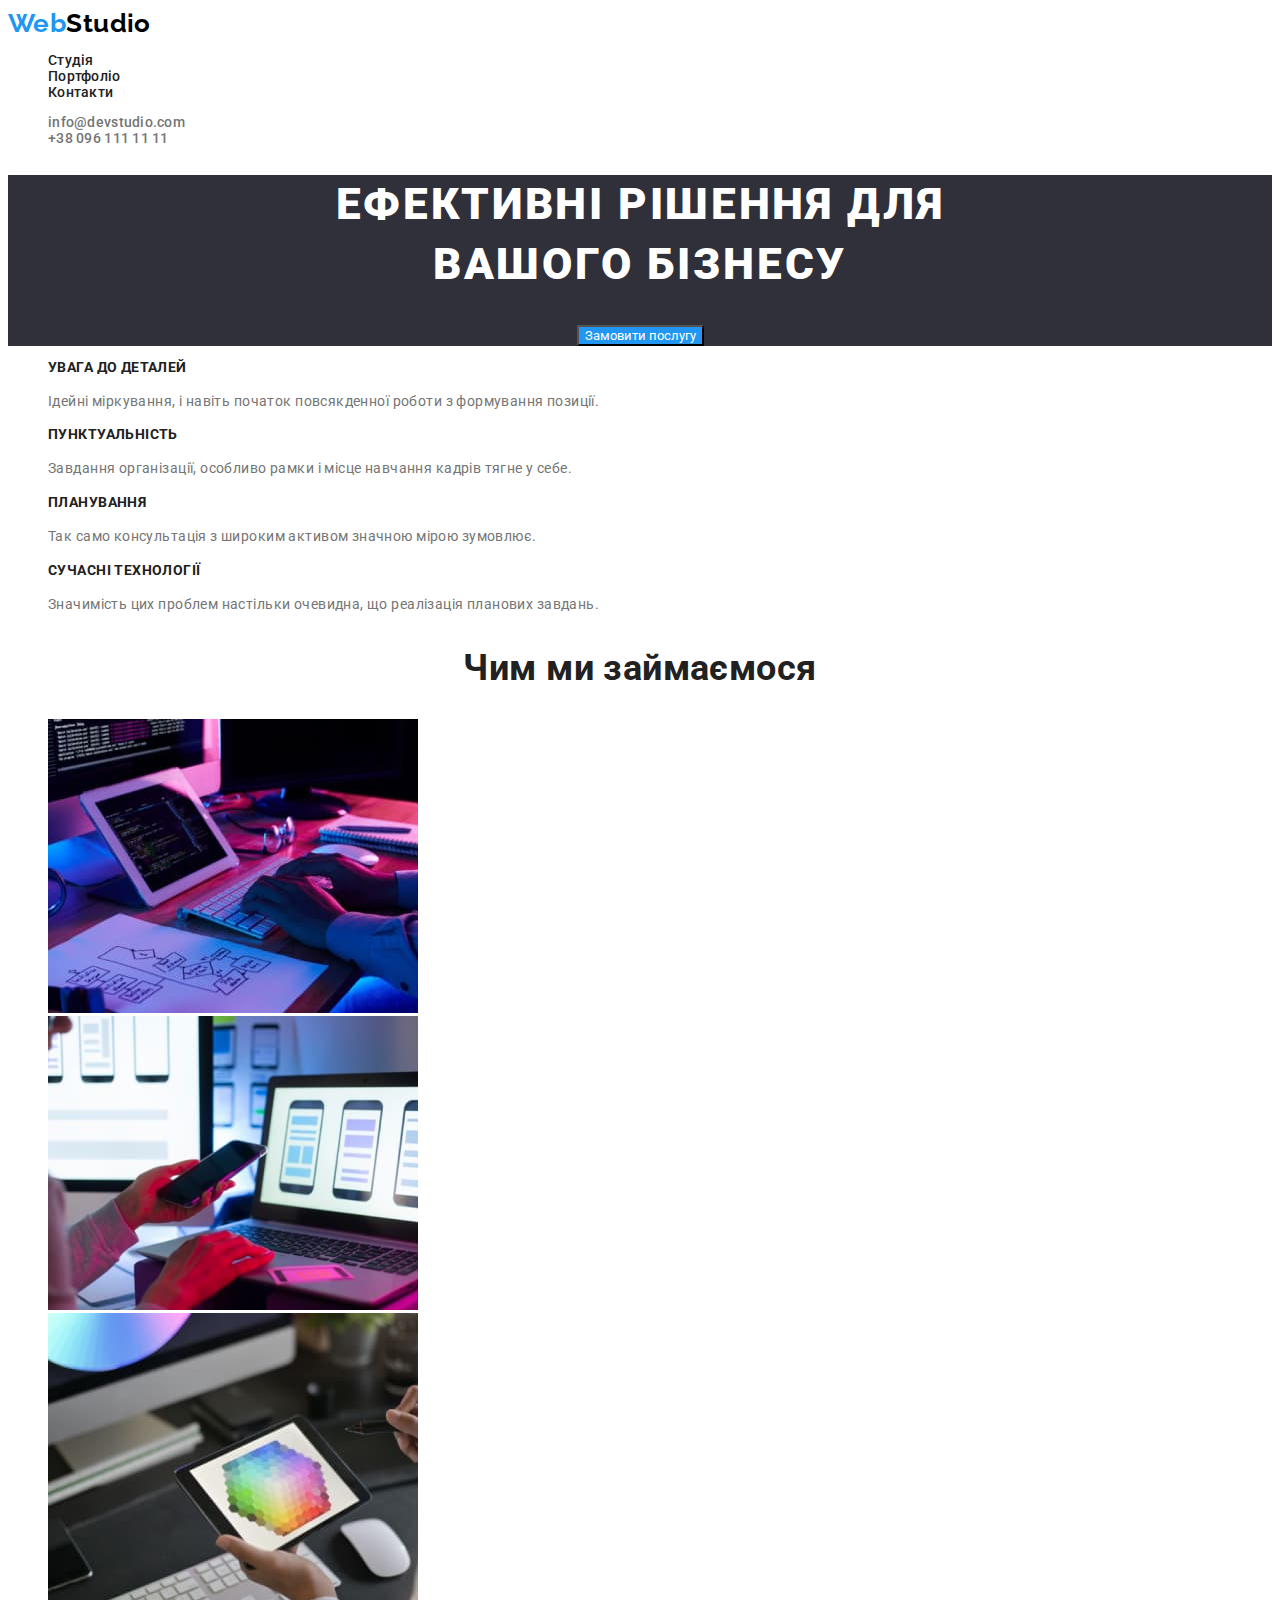
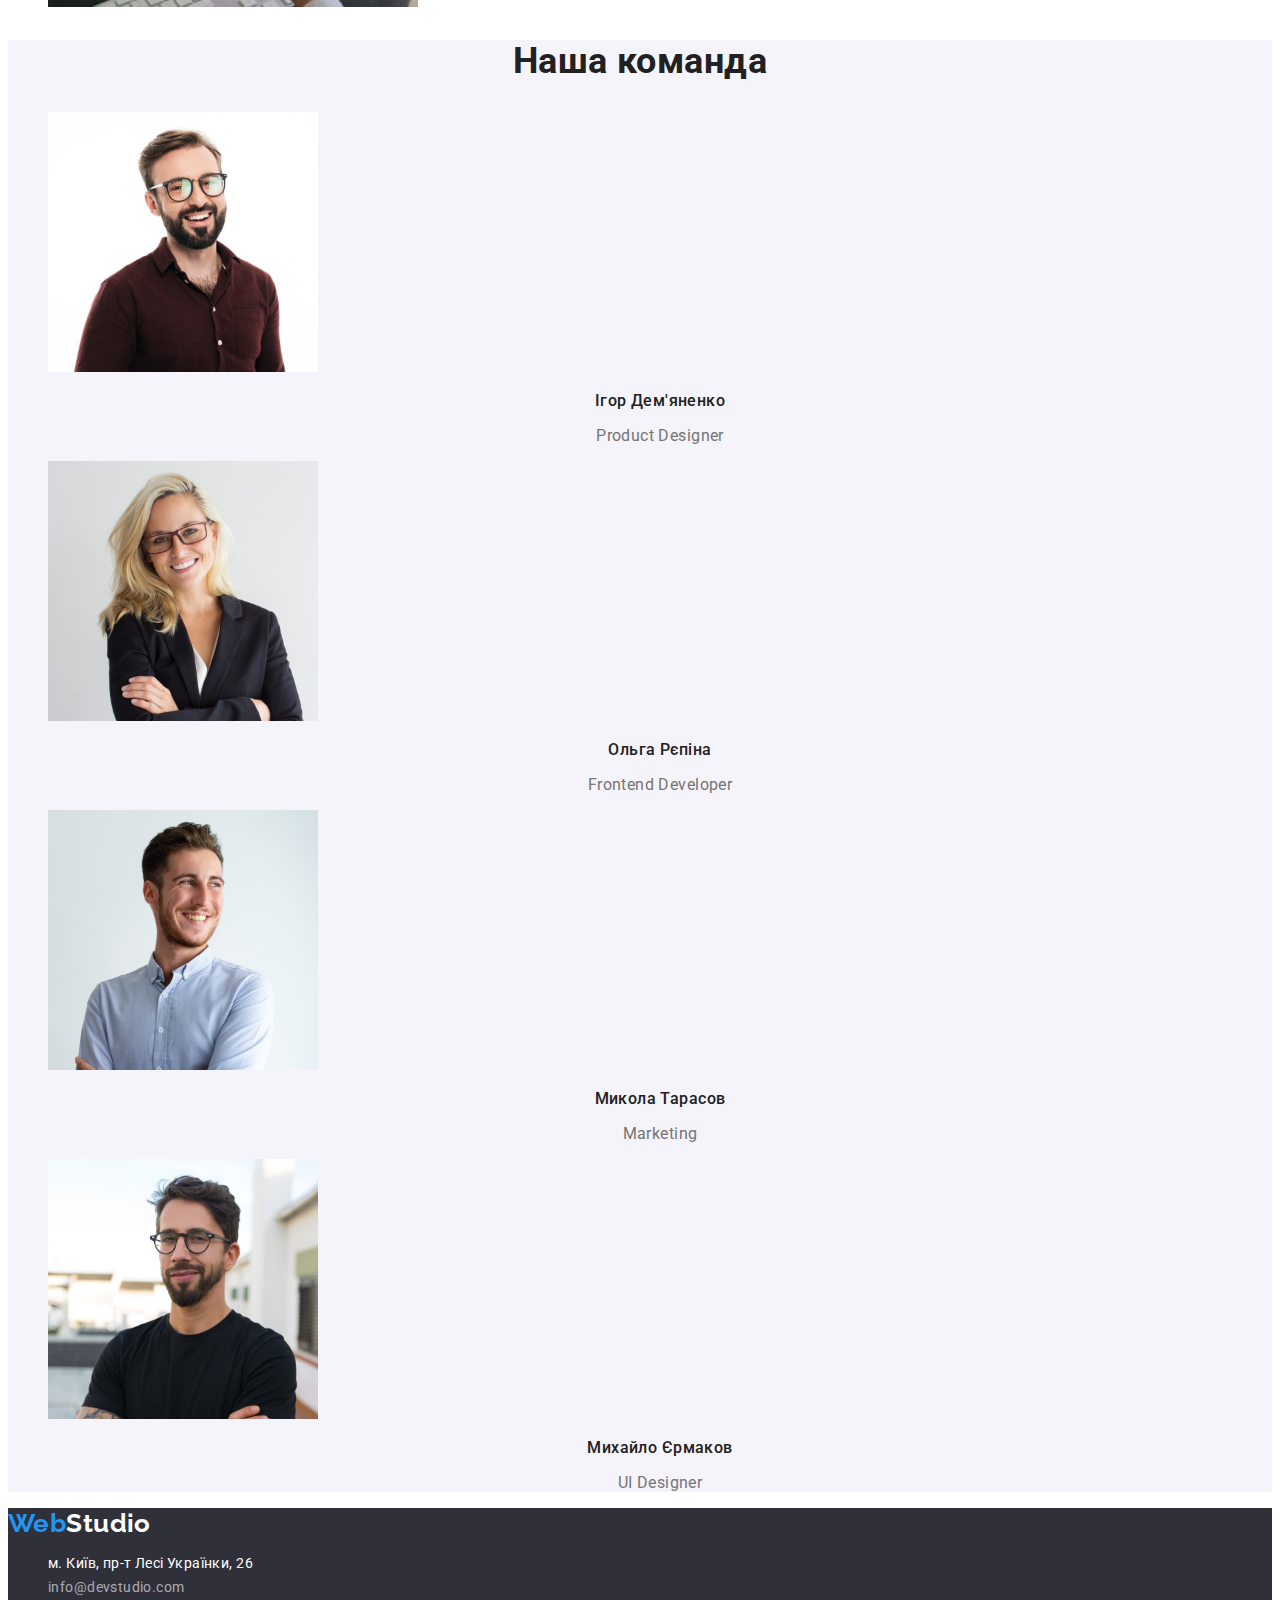
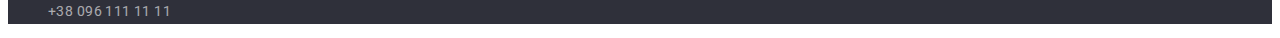
==== index.html @ 0498fea9 "Flexbox" ====
<!DOCTYPE html>
<html lang="uk">

<head>
    <meta charset="UTF-8">
    <meta http-equiv="X-UA-Compatible" content="IE=edge">
    <meta name="viewport" content="width=device-width, initial-scale=1.0">
    <link
        href="https://fonts.googleapis.com/css2?family=Raleway:wght@700&family=Roboto:ital,wght@0,400;0,500;0,700;1,900&display=swap"
        rel="stylesheet">
    <link rel="stylesheet" href="node_modules/modern-normalize/modern-normalize.css">
    <link rel="stylesheet" href="./css/styles.css">
    <title>Студія</title>
</head>

<body>
    <header>
        <nav>
            <a class="logo" href="/">Web<span class="logo-last-part">Studio</span></a>
            <ul class="navigation">
                <li><a href="#">Студія</a></li>
                <li><a href="./portfolio.html">Портфоліо</a></li>
                <li><a href="#contacts">Контакти</a></li>
            </ul>
        </nav>
        <ul class="contacts">
            <li><a href="mailto:info@devstudio.com">info@devstudio.com</a></li>
            <li><a href="tel:+380961111111">+38 096 111 11 11</a></li>
        </ul>
    </header>
    <main>
        <section class="hero">
            <h1 class="hero-title">Ефективні рішення для <br> вашого бізнесу</h1>
            <button class="button" type="button">Замовити послугу</button>
        </section>
        <section class="about">
            <ul class="about-advantages">
                <li>
                    <h3 class="about-title">Увага до деталей</h3>
                    <p class="about-text">Ідейні міркування, і навіть початок повсякденної роботи з формування позиції.
                    </p>
                </li>
                <li>
                    <h3 class="about-title">Пунктуальність</h3>
                    <p class="about-text">Завдання організації, особливо рамки і місце навчання кадрів тягне у себе.</p>
                </li>
                <li>
                    <h3 class="about-title">Планування</h3>
                    <p class="about-text">Так само консультація з широким активом значною мірою зумовлює.</p>
                </li>
                <li>
                    <h3 class="about-title">Сучасні технології</h3>
                    <p class="about-text">Значимість цих проблем настільки очевидна, що реалізація планових завдань.</p>
                </li>
            </ul>
        </section>
        <section class="portfolio">
            <h2 class="portfolio-title" id="portfolio">Чим ми займаємося</h2>
            <ul class="portfolio-examples">
                <li><img src="./images/img1.jpg" width="370" alt="руки на клавіатурі"></li>
                <li><img src="./images/img2.jpg" width="370" alt="в ліва рука тримає телефон права рука на тачпаді">
                </li>
                <li><img src="./images/img3.jpg" width="370" alt="кольорова діаграма на екрані айпада"></li>
            </ul>
        </section>
        <section class="team">
            <h2 class="team-title">Наша команда</h2>
            <ul class="team=cards">
                <li>
                    <img src="./images/igor-demjanenko.jpg" width="270" alt="фото чоловіка">
                    <h3 class="team-cards-title">Ігор Дем'яненко</h3>
                    <p class="team-cards-text">Product Designer</p>
                </li>
                <li>
                    <img src="./images/olga-repina.jpg" width="270" alt="фото чоловіка">
                    <h3 class="team-cards-title">Ольга Рєпіна</h3>
                    <p class="team-cards-text">Frontend Developer</p>
                </li>
                <li>
                    <img src="./images/mykola-tarasov.jpg" width="270" alt="фото жінки">
                    <h3 class="team-cards-title">Микола Тарасов</h3>
                    <p class="team-cards-text">Marketing</p>
                </li>
                <li>
                    <img src="./images/mykhailo-ermakov.jpg" width="270" alt="фото чоловіка">
                    <h3 class="team-cards-title">Михайло Єрмаков</h3>
                    <p class="team-cards-text">UI Designer</p>
                </li>
            </ul>
        </section>
    </main>
    <footer id="contacts">
        <a class="logo" href="/">Web<span class="logo-last-footer-part">Studio</span></a>
        <address>
            <ul class="address">
                <li><a href="https://goo.gl/maps/nH3QtXF4G9M6HkTv7" target="_blank" rel="noopener noreferrer"><span
                            class="address-map">м. Київ,
                            пр-т Лесі Українки, 26</span> </a>
                </li>
                <li><a href="mailto:info@devstudio.com">info@devstudio.com</a></li>
                <li><a href="tel:+380961111111">+38 096 111 11 11</a></li>
            </ul>
        </address>
    </footer>
</body>

</html>
---- css/styles.css ----
:root {
    --logo-first-part: #2196F3;
    --logo-last-part: #000000;
    --logo-last-footer-part: #FFFFFF;
}

body {
    font-family: 'Roboto', sans-serif;
    font-size: 14px;
    color: #757575;
    background: #FFFFFF;
    letter-spacing: 0.03em;

}

ul {
    list-style-type: none;
}

.logo {
    font-family: 'Raleway';
    font-weight: 700;
    font-size: 26px;
    /* letter-spacing: 0.03em; */
    text-decoration: none;
    color: var(--logo-first-part);
}


.logo-last-part {
    color: var(--logo-last-part);
}

.logo-last-footer-part {
    color: var(--logo-last-footer-part);
}

.navigation a {
    font-weight: 500;
    font-size: 14px;
    letter-spacing: 0.02em;
    color: #212121;
    text-decoration: none;
}

.navigation a:hover,
.navigation a:focus {
    color: #2196F3;
}

.contacts a {
    font-weight: 500;
    font-size: 14px;
    letter-spacing: 0.02em;
    color: inherit;
    text-decoration: none;
}

.contacts a:hover,
.contacts a:focus {
    color: #2196F3;

}

.hero {
    text-align: center;
    background: #2F303A;
}

.hero-title {
    font-weight: 900;
    font-size: 44px;
    line-height: 1.36;
    text-align: center;
    letter-spacing: 0.06em;
    text-transform: uppercase;
    color: #FFFFFF;

}

.button {
    font-family: inherit;
    color: #FFFFFF;
    background-color: #2196F3;
}

.button:hover,
.button:focus {
    color: #FFFFFF;
    background-color: #188CE8;
}

.about-title {
    font-weight: 700;
    font-size: 14px;
    line-height: 1.14;
    /* letter-spacing: 0.03em; */
    text-transform: uppercase;
    color: #212121;
}

.about-text {
    font-size: 14px;
    line-height: 1.71;
    /* letter-spacing: 0.03em; */
}

.team {
    background: #F5F4FA;
}

.portfolio-title,
.team-title {
    font-weight: 700;
    font-size: 36px;
    line-height: 1.17;
    text-align: center;
    /* letter-spacing: 0.03em; */
    color: #212121;
}

.team-cards-title {
    font-weight: 500;
    font-size: 16px;
    line-height: 1.19;
    text-align: center;
    /* letter-spacing: 0.03em; */
    color: #212121;
}

.team-cards-text {
    font-size: 16px;
    line-height: 1.19;
    text-align: center;
    /* letter-spacing: 0.03em; */
}

.filters a {
    text-decoration: none;
}

.visually-hidden {
    position: absolute;
    white-space: nowrap;
    width: 1px;
    height: 1px;
    overflow: hidden;
    border: 0;
    padding: 0;
    clip: rect(0 0 0 0);
    clip-path: inset(50%);
    margin: -1px;
}

.filters-types {
    font-family: inherit;
    font-weight: 500;
    font-size: 16px;
    line-height: 1.62;
    text-align: center;
    /* letter-spacing: 0.03em; */
    color: #212121;
    cursor: pointer;
}

.filters-types:hover,
.filters-types:focus {
    color: #FFFFFF;
    background-color: #2196F3;
}

.filters-titles {
    font-weight: 700;
    font-size: 18px;
    line-height: 2;
    letter-spacing: 0.06em;
    color: #212121;
}

.filters-text {
    font-size: 16px;
    line-height: 1.9;
    /* letter-spacing: 0.03em; */
    color: #757575;
}

footer {
    background-color: #2F303A;
}

.address a {
    font-size: 14px;
    font-style: normal;
    line-height: 1.71;
    letter-spacing: 0.03em;
    color: rgba(255, 255, 255, 0.6);
    text-decoration: none;
}

.address a:hover,
.address a:focus {
    color: #2196F3;
}


.address-map {
    color: #FFFFFF;
}

.address-map:hover,
.address-map:focus {
    color: #2196F3;
}
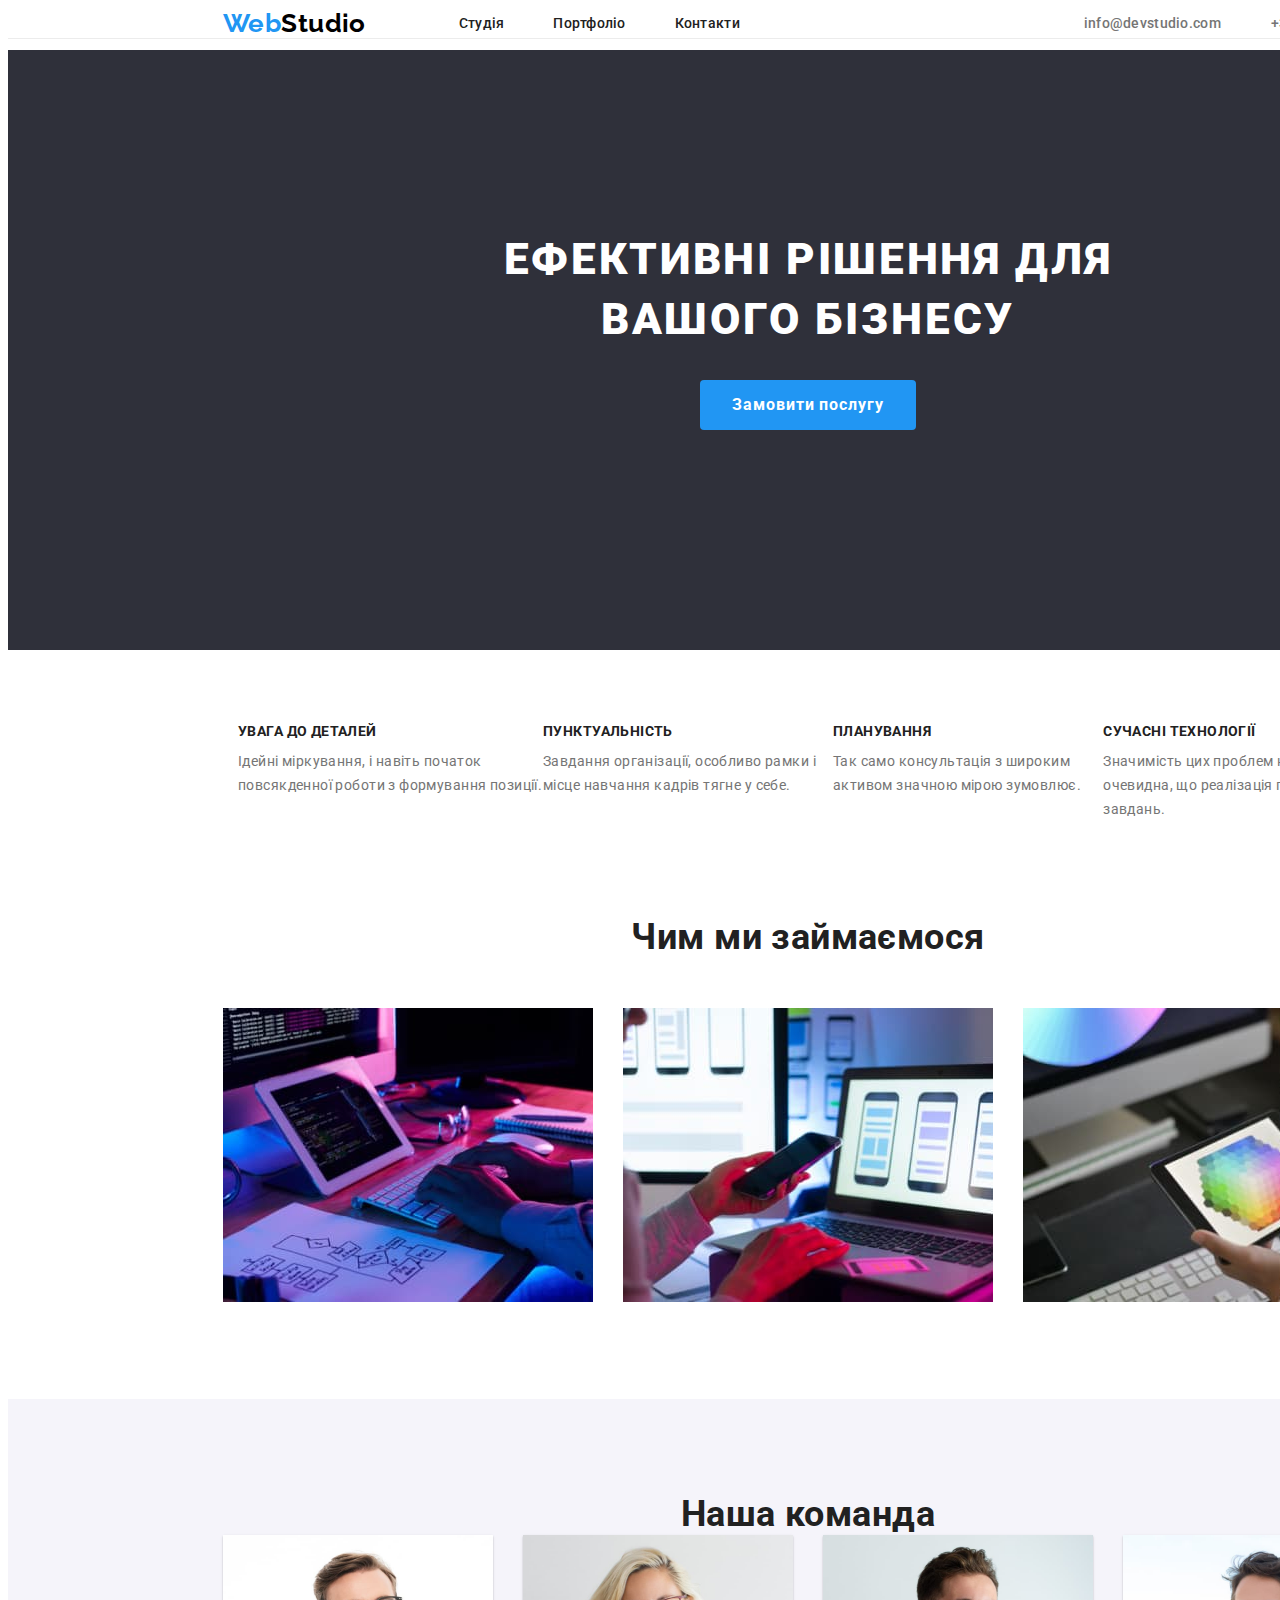
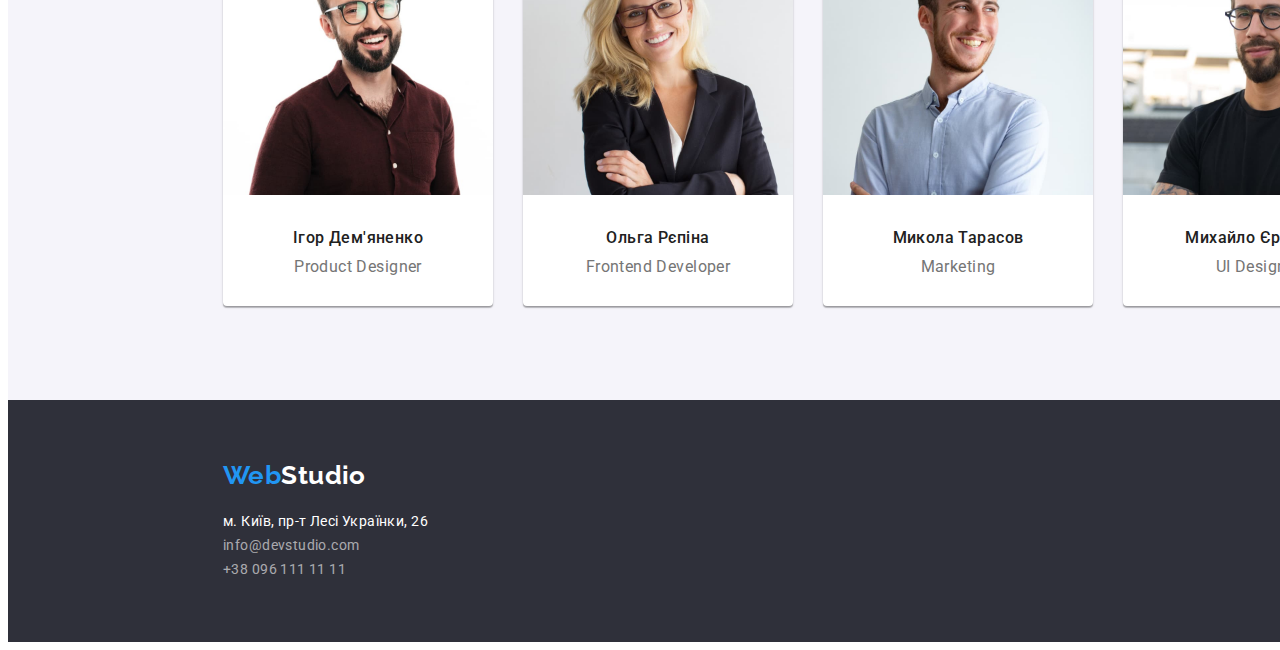
==== commit a3ad53cd: "hw03" ====
--- a/index.html
+++ b/index.html
@@ -15,93 +15,120 @@
 
 <body>
     <header>
-        <nav>
-            <a class="logo" href="/">Web<span class="logo-last-part">Studio</span></a>
-            <ul class="navigation">
-                <li><a href="#">Студія</a></li>
-                <li><a href="./portfolio.html">Портфоліо</a></li>
-                <li><a href="#contacts">Контакти</a></li>
-            </ul>
-        </nav>
-        <ul class="contacts">
-            <li><a href="mailto:info@devstudio.com">info@devstudio.com</a></li>
-            <li><a href="tel:+380961111111">+38 096 111 11 11</a></li>
-        </ul>
+        <div class="container">
+            <div class="header">
+                <nav>
+                    <a class="logo" href="/">Web<span class="logo-last-part">Studio</span></a>
+                    <ul class="navigation">
+                        <li><a href="#">Студія</a></li>
+                        <li><a href="./portfolio.html">Портфоліо</a></li>
+                        <li><a href="#contacts">Контакти</a></li>
+                    </ul>
+                </nav>
+                <ul class="contacts">
+                    <li><a href="mailto:info@devstudio.com">info@devstudio.com</a></li>
+                    <li><a href="tel:+380961111111">+38 096 111 11 11</a></li>
+                </ul>
+            </div>
+        </div>
     </header>
     <main>
         <section class="hero">
-            <h1 class="hero-title">Ефективні рішення для <br> вашого бізнесу</h1>
-            <button class="button" type="button">Замовити послугу</button>
+            <div class="container">
+                <h1 class="hero-title">Ефективні рішення для <br> вашого бізнесу</h1>
+                <button class="button" type="button">Замовити послугу</button>
+            </div>
         </section>
-        <section class="about">
-            <ul class="about-advantages">
-                <li>
-                    <h3 class="about-title">Увага до деталей</h3>
-                    <p class="about-text">Ідейні міркування, і навіть початок повсякденної роботи з формування позиції.
-                    </p>
-                </li>
-                <li>
-                    <h3 class="about-title">Пунктуальність</h3>
-                    <p class="about-text">Завдання організації, особливо рамки і місце навчання кадрів тягне у себе.</p>
-                </li>
-                <li>
-                    <h3 class="about-title">Планування</h3>
-                    <p class="about-text">Так само консультація з широким активом значною мірою зумовлює.</p>
-                </li>
-                <li>
-                    <h3 class="about-title">Сучасні технології</h3>
-                    <p class="about-text">Значимість цих проблем настільки очевидна, що реалізація планових завдань.</p>
-                </li>
-            </ul>
+        </div>
+        <div class="container">
+            <section class="about">
+                <div class="container">
+                    <ul class="about-advantages">
+                        <li>
+                            <h3 class="about-title">Увага до деталей</h3>
+                            <p class="about-text">Ідейні міркування, і навіть початок повсякденної роботи з формування
+                                позиції.
+                            </p>
+                        </li>
+                        <li>
+                            <h3 class="about-title">Пунктуальність</h3>
+                            <p class="about-text">Завдання організації, особливо рамки і місце навчання кадрів тягне у
+                                себе.
+                            </p>
+                        </li>
+                        <li>
+                            <h3 class="about-title">Планування</h3>
+                            <p class="about-text">Так само консультація з широким активом значною мірою зумовлює.</p>
+                        </li>
+                        <li>
+                            <h3 class="about-title">Сучасні технології</h3>
+                            <p class="about-text">Значимість цих проблем настільки очевидна, що реалізація планових
+                                завдань.
+                            </p>
+                        </li>
+                    </ul>
+                </div>
+            </section>
+        </div>
+        <div class="container">
+            <section class="portfolio">
+                <h2 class="portfolio-title" id="portfolio">Чим ми займаємося</h2>
+                <ul class="portfolio-examples">
+                    <li class="portfolio-examples-items"><img class="portfolio-examples-image" src="./images/img1.jpg"
+                            width="370" alt="руки на клавіатурі"></li>
+                    <li class="portfolio-examples-items"><img class="portfolio-examples-image" src="./images/img2.jpg"
+                            width="370" alt="в ліва рука тримає телефон права рука на тачпаді">
+                    </li>
+                    <li class="portfolio-examples-items"><img class="portfolio-examples-image" src="./images/img3.jpg"
+                            width="370" alt="кольорова діаграма на екрані айпада"></li>
+                </ul>
+            </section>
+        </div>
+        <section class="team">
+            <div class="container">
+                <h2 class="team-title">Наша команда</h2>
+                <ul class="team-cards">
+                    <li class="team-cards-items">
+                        <img class="team-cards-img" src="./images/igor-demjanenko.jpg" width="270" alt="фото чоловіка">
+                        <h3 class="team-cards-title">Ігор Дем'яненко</h3>
+                        <p class="team-cards-text">Product Designer</p>
+                    </li>
+                    <li class="team-cards-items">
+                        <img class="team-cards-img" src="./images/olga-repina.jpg" width="270" alt="фото чоловіка">
+                        <h3 class="team-cards-title">Ольга Рєпіна</h3>
+                        <p class="team-cards-text">Frontend Developer</p>
+                    </li>
+                    <li class="team-cards-items">
+                        <img class="team-cards-img" src="./images/mykola-tarasov.jpg" width="270" alt="фото жінки">
+                        <h3 class="team-cards-title">Микола Тарасов</h3>
+                        <p class="team-cards-text">Marketing</p>
+                    </li>
+                    <li class="team-cards-items">
+                        <img class="team-cards-img" src="./images/mykhailo-ermakov.jpg" width="270" alt="фото чоловіка">
+                        <h3 class="team-cards-title">Михайло Єрмаков</h3>
+                        <p class="team-cards-text">UI Designer</p>
+                    </li>
+                </ul>
+            </div>
         </section>
-        <section class="portfolio">
-            <h2 class="portfolio-title" id="portfolio">Чим ми займаємося</h2>
-            <ul class="portfolio-examples">
-                <li><img src="./images/img1.jpg" width="370" alt="руки на клавіатурі"></li>
-                <li><img src="./images/img2.jpg" width="370" alt="в ліва рука тримає телефон права рука на тачпаді">
-                </li>
-                <li><img src="./images/img3.jpg" width="370" alt="кольорова діаграма на екрані айпада"></li>
-            </ul>
-        </section>
-        <section class="team">
-            <h2 class="team-title">Наша команда</h2>
-            <ul class="team=cards">
-                <li>
-                    <img src="./images/igor-demjanenko.jpg" width="270" alt="фото чоловіка">
-                    <h3 class="team-cards-title">Ігор Дем'яненко</h3>
-                    <p class="team-cards-text">Product Designer</p>
-                </li>
-                <li>
-                    <img src="./images/olga-repina.jpg" width="270" alt="фото чоловіка">
-                    <h3 class="team-cards-title">Ольга Рєпіна</h3>
-                    <p class="team-cards-text">Frontend Developer</p>
-                </li>
-                <li>
-                    <img src="./images/mykola-tarasov.jpg" width="270" alt="фото жінки">
-                    <h3 class="team-cards-title">Микола Тарасов</h3>
-                    <p class="team-cards-text">Marketing</p>
-                </li>
-                <li>
-                    <img src="./images/mykhailo-ermakov.jpg" width="270" alt="фото чоловіка">
-                    <h3 class="team-cards-title">Михайло Єрмаков</h3>
-                    <p class="team-cards-text">UI Designer</p>
-                </li>
-            </ul>
-        </section>
+        </div>
     </main>
-    <footer id="contacts">
-        <a class="logo" href="/">Web<span class="logo-last-footer-part">Studio</span></a>
-        <address>
-            <ul class="address">
-                <li><a href="https://goo.gl/maps/nH3QtXF4G9M6HkTv7" target="_blank" rel="noopener noreferrer"><span
-                            class="address-map">м. Київ,
-                            пр-т Лесі Українки, 26</span> </a>
-                </li>
-                <li><a href="mailto:info@devstudio.com">info@devstudio.com</a></li>
-                <li><a href="tel:+380961111111">+38 096 111 11 11</a></li>
-            </ul>
-        </address>
+    <footer class="footer" id="contacts">
+        <div class="container">
+            <a class="logo" href="/">Web<span class="logo-last-footer-part">Studio</span></a>
+            <address>
+                <ul class="address">
+                    <li><a href="https://goo.gl/maps/nH3QtXF4G9M6HkTv7" target="_blank" rel="noopener noreferrer"><span
+                                class="address-map">м. Київ,
+                                пр-т Лесі Українки, 26</span> </a>
+                    </li>
+                    <li><a href="mailto:info@devstudio.com">info@devstudio.com</a></li>
+                    <li><a href="tel:+380961111111">+38 096 111 11 11</a></li>
+                </ul>
+            </address>
+        </div>
     </footer>
+    </div>
 </body>
 
 </html>--- a/css/styles.css
+++ b/css/styles.css
@@ -10,11 +10,60 @@
     color: #757575;
     background: #FFFFFF;
     letter-spacing: 0.03em;
-
+    width: 1600px;
+
+}
+
+
+
+ul,
+h1,
+h2,
+h3,
+p {
+    padding: 0;
+    margin: 0;
+}
+
+.container {
+    width: 1200px;
+    padding: 0 15px;
+    margin: 0 auto;
+    box-sizing: border-box;
 }
 
 ul {
     list-style-type: none;
+}
+
+/* <-- header  --> */
+header {
+    /* outline: 1px solid black; */
+    border-bottom: 1px solid #ECECEC;
+}
+
+nav {
+    display: flex;
+    gap: 93px;
+}
+
+.navigation {
+    display: flex;
+    align-items: center;
+    min-width: 281px;
+    justify-content: space-between;
+}
+
+.contacts {
+    display: flex;
+    gap: 50px;
+
+}
+
+.header {
+    display: flex;
+    align-items: center;
+    gap: 344px;
 }
 
 .logo {
@@ -64,7 +113,10 @@
 
 .hero {
     text-align: center;
-    background: #2F303A;
+    background-color: #2F303A;
+    padding: 180px 0px 220px 0px;
+    margin-top: 11px;
+    margin-bottom: 74px;
 }
 
 .hero-title {
@@ -75,13 +127,22 @@
     letter-spacing: 0.06em;
     text-transform: uppercase;
     color: #FFFFFF;
+    margin-bottom: 30px;
 
 }
 
 .button {
     font-family: inherit;
+    font-weight: 700;
+    font-size: 16px;
+    line-height: 1.9;
+    letter-spacing: 0.06em;
     color: #FFFFFF;
     background-color: #2196F3;
+    padding: 10px 32px;
+    border-radius: 4px;
+    border-style: none;
+
 }
 
 .button:hover,
@@ -90,13 +151,22 @@
     background-color: #188CE8;
 }
 
+.about {
+    margin-bottom: 94px;
+}
+
+.about-advantages {
+    display: flex;
+    justify-content: space-between;
+}
+
 .about-title {
     font-weight: 700;
     font-size: 14px;
     line-height: 1.14;
-    /* letter-spacing: 0.03em; */
     text-transform: uppercase;
     color: #212121;
+    margin-bottom: 10px;
 }
 
 .about-text {
@@ -105,18 +175,53 @@
     /* letter-spacing: 0.03em; */
 }
 
+
+.portfolio-title,
+.team-title {
+    font-weight: 700;
+    font-size: 36px;
+    line-height: 1.17;
+    text-align: center;
+    color: #212121;
+}
+
+.portfolio {
+    margin-bottom: 94px;
+}
+
+.portfolio-title {
+    margin-bottom: 50px;
+}
+
+.portfolio-examples {
+    display: flex;
+    justify-content: space-between;
+}
+
 .team {
     background: #F5F4FA;
-}
-
-.portfolio-title,
-.team-title {
-    font-weight: 700;
-    font-size: 36px;
-    line-height: 1.17;
-    text-align: center;
-    /* letter-spacing: 0.03em; */
-    color: #212121;
+    padding: 94px 0;
+}
+
+.team-cards {
+    display: flex;
+    justify-content: space-between;
+    text-align: center;
+    list-style: none;
+}
+
+.team-cards-items {
+    background: #FFFFFF;
+    box-shadow: 0px 1px 3px rgba(0, 0, 0, 0.12), 0px 1px 1px rgba(0, 0, 0, 0.14), 0px 2px 1px rgba(0, 0, 0, 0.2);
+    border-radius: 0px 0px 4px 4px;
+}
+
+.team-cards>.team-cards-items:not(:last-child) {
+    margin-right: 30px;
+}
+
+.team-cards-img {
+    margin-bottom: 30px;
 }
 
 .team-cards-title {
@@ -124,19 +229,56 @@
     font-size: 16px;
     line-height: 1.19;
     text-align: center;
-    /* letter-spacing: 0.03em; */
-    color: #212121;
+    color: #212121;
+    margin-bottom: 10px;
 }
 
 .team-cards-text {
     font-size: 16px;
     line-height: 1.19;
     text-align: center;
-    /* letter-spacing: 0.03em; */
+    margin-bottom: 30px;
+}
+
+.filters {
+    margin-top: 94px;
+
+}
+
+.filters-list {
+    display: flex;
+    justify-content: center;
+    gap: 8px;
+
+    margin-bottom: 50px;
+
+}
+
+.filters-types {
+    list-style: none;
+    padding: 6px 25px;
+    border: none;
+
+}
+
+.projects {
+    display: flex;
+    flex-wrap: wrap;
+    gap: 26px;
+    margin-bottom: 90px;
+}
+
+.projects-items {
+    flex-basis: calc((100% - 60px) / 3);
+    flex-shrink: 1;
+    background: #FFFFFF;
+    border: 1px solid #EEEEEE;
+    text-align: left;
 }
 
 .filters a {
     text-decoration: none;
+
 }
 
 .visually-hidden {
@@ -161,6 +303,8 @@
     /* letter-spacing: 0.03em; */
     color: #212121;
     cursor: pointer;
+    background: #F5F4FA;
+    border-radius: 4px;
 }
 
 .filters-types:hover,
@@ -175,6 +319,7 @@
     line-height: 2;
     letter-spacing: 0.06em;
     color: #212121;
+    margin: 0px 24px 4px 24px;
 }
 
 .filters-text {
@@ -182,10 +327,20 @@
     line-height: 1.9;
     /* letter-spacing: 0.03em; */
     color: #757575;
-}
+    margin: 0px 24px 20px 24px;
+}
+
+
+
+
 
 footer {
     background-color: #2F303A;
+    padding: 60px 0;
+}
+
+.address {
+    margin-top: 20px;
 }
 
 .address a {
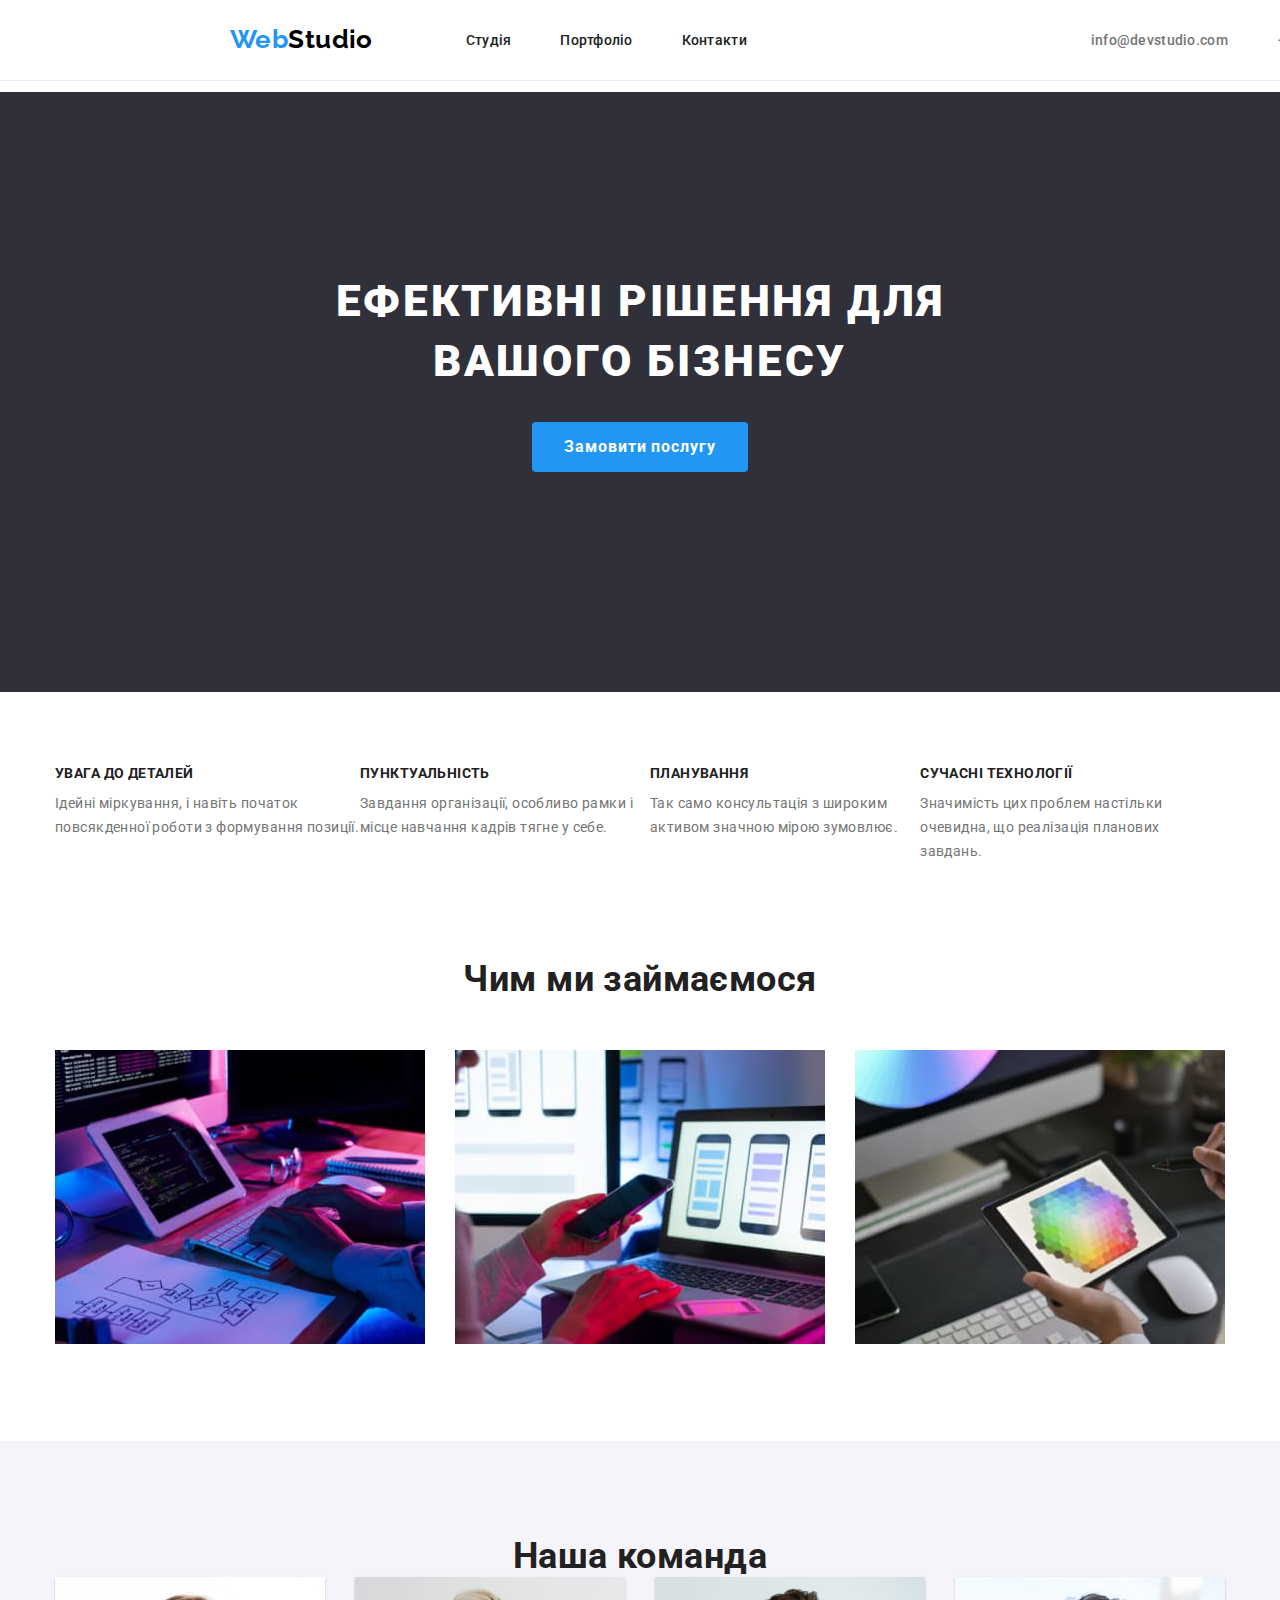
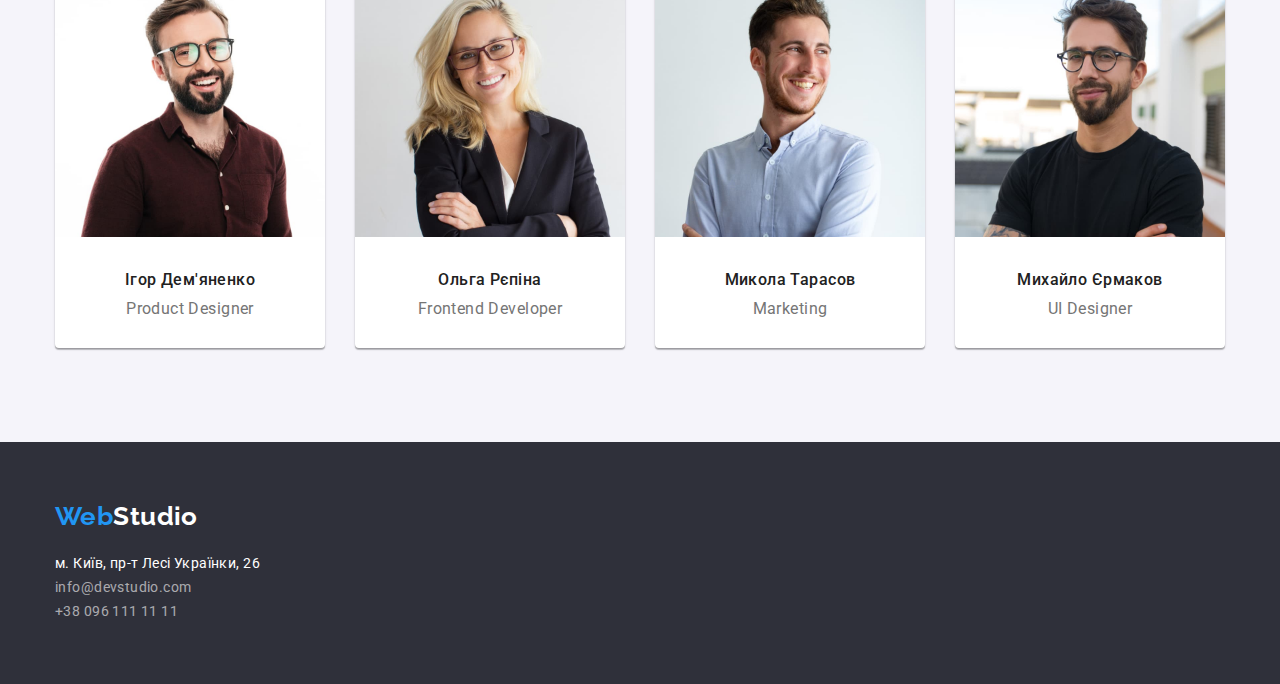
==== commit d303aa09: "доопрацювання" ====
--- a/index.html
+++ b/index.html
@@ -8,7 +8,7 @@
     <link
         href="https://fonts.googleapis.com/css2?family=Raleway:wght@700&family=Roboto:ital,wght@0,400;0,500;0,700;1,900&display=swap"
         rel="stylesheet">
-    <link rel="stylesheet" href="node_modules/modern-normalize/modern-normalize.css">
+    <link rel="stylesheet" href="https://cdn.jsdelivr.net/npm/modern-normalize@1.1.0/modern-normalize.min.css">
     <link rel="stylesheet" href="./css/styles.css">
     <title>Студія</title>
 </head>
@@ -39,39 +39,36 @@
                 <button class="button" type="button">Замовити послугу</button>
             </div>
         </section>
-        </div>
-        <div class="container">
-            <section class="about">
-                <div class="container">
-                    <ul class="about-advantages">
-                        <li>
-                            <h3 class="about-title">Увага до деталей</h3>
-                            <p class="about-text">Ідейні міркування, і навіть початок повсякденної роботи з формування
-                                позиції.
-                            </p>
-                        </li>
-                        <li>
-                            <h3 class="about-title">Пунктуальність</h3>
-                            <p class="about-text">Завдання організації, особливо рамки і місце навчання кадрів тягне у
-                                себе.
-                            </p>
-                        </li>
-                        <li>
-                            <h3 class="about-title">Планування</h3>
-                            <p class="about-text">Так само консультація з широким активом значною мірою зумовлює.</p>
-                        </li>
-                        <li>
-                            <h3 class="about-title">Сучасні технології</h3>
-                            <p class="about-text">Значимість цих проблем настільки очевидна, що реалізація планових
-                                завдань.
-                            </p>
-                        </li>
-                    </ul>
-                </div>
-            </section>
-        </div>
-        <div class="container">
-            <section class="portfolio">
+        <section class="about">
+            <div class="container">
+                <ul class="about-advantages">
+                    <li>
+                        <h3 class="about-title">Увага до деталей</h3>
+                        <p class="about-text">Ідейні міркування, і навіть початок повсякденної роботи з формування
+                            позиції.
+                        </p>
+                    </li>
+                    <li>
+                        <h3 class="about-title">Пунктуальність</h3>
+                        <p class="about-text">Завдання організації, особливо рамки і місце навчання кадрів тягне у
+                            себе.
+                        </p>
+                    </li>
+                    <li>
+                        <h3 class="about-title">Планування</h3>
+                        <p class="about-text">Так само консультація з широким активом значною мірою зумовлює.</p>
+                    </li>
+                    <li>
+                        <h3 class="about-title">Сучасні технології</h3>
+                        <p class="about-text">Значимість цих проблем настільки очевидна, що реалізація планових
+                            завдань.
+                        </p>
+                    </li>
+                </ul>
+            </div>
+        </section>
+        <section class="portfolio">
+            <div class="container">
                 <h2 class="portfolio-title" id="portfolio">Чим ми займаємося</h2>
                 <ul class="portfolio-examples">
                     <li class="portfolio-examples-items"><img class="portfolio-examples-image" src="./images/img1.jpg"
@@ -82,8 +79,8 @@
                     <li class="portfolio-examples-items"><img class="portfolio-examples-image" src="./images/img3.jpg"
                             width="370" alt="кольорова діаграма на екрані айпада"></li>
                 </ul>
-            </section>
-        </div>
+            </div>
+        </section>
         <section class="team">
             <div class="container">
                 <h2 class="team-title">Наша команда</h2>
--- a/css/styles.css
+++ b/css/styles.css
@@ -10,11 +10,7 @@
     color: #757575;
     background: #FFFFFF;
     letter-spacing: 0.03em;
-    width: 1600px;
-
-}
-
-
+}
 
 ul,
 h1,
@@ -38,8 +34,8 @@
 
 /* <-- header  --> */
 header {
-    /* outline: 1px solid black; */
     border-bottom: 1px solid #ECECEC;
+    padding: 25px 215px;
 }
 
 nav {
@@ -264,16 +260,20 @@
 .projects {
     display: flex;
     flex-wrap: wrap;
-    gap: 26px;
+    gap: 30px;
     margin-bottom: 90px;
 }
 
 .projects-items {
     flex-basis: calc((100% - 60px) / 3);
-    flex-shrink: 1;
     background: #FFFFFF;
-    border: 1px solid #EEEEEE;
     text-align: left;
+
+}
+
+.projects-info {
+    border-bottom: 1px solid #EEEEEE;
+    padding: 20px 24px;
 }
 
 .filters a {
@@ -300,7 +300,6 @@
     font-size: 16px;
     line-height: 1.62;
     text-align: center;
-    /* letter-spacing: 0.03em; */
     color: #212121;
     cursor: pointer;
     background: #F5F4FA;
@@ -319,19 +318,14 @@
     line-height: 2;
     letter-spacing: 0.06em;
     color: #212121;
-    margin: 0px 24px 4px 24px;
+    margin-bottom: 4px;
 }
 
 .filters-text {
     font-size: 16px;
     line-height: 1.9;
-    /* letter-spacing: 0.03em; */
     color: #757575;
-    margin: 0px 24px 20px 24px;
-}
-
-
-
+}
 
 
 footer {
